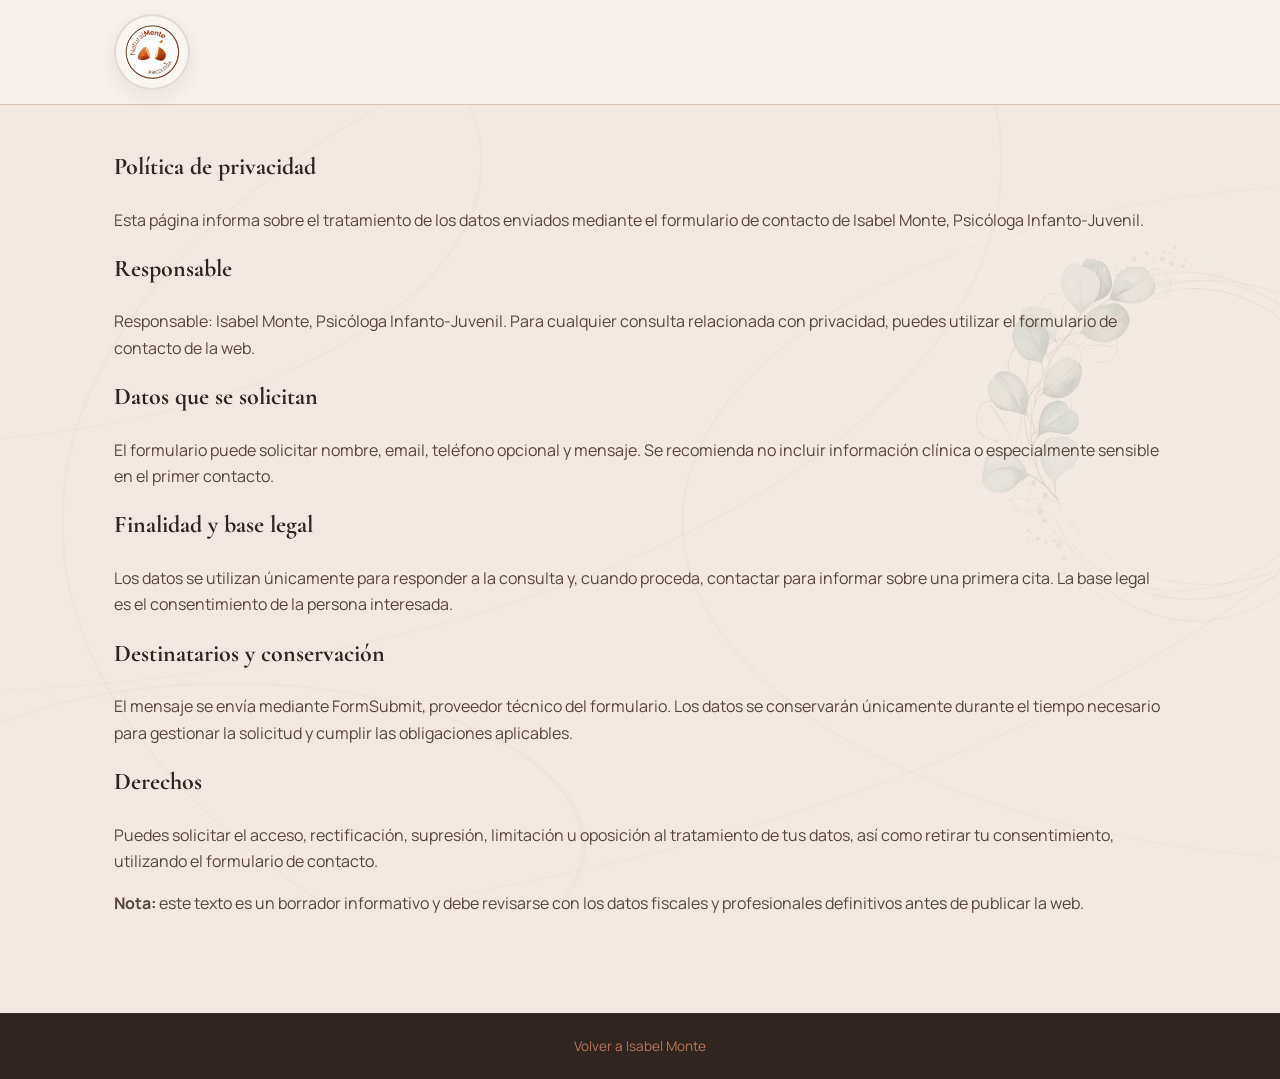
==== privacy.html @ 9bae4b2d "Initial version of Isabel Monte Psychology website" ====
<!DOCTYPE html>
<html lang="es">
<head>
<meta charset="UTF-8">
<meta name="viewport" content="width=device-width, initial-scale=1.0">
<title>Política de privacidad | Isabel Monte</title>
<link rel="stylesheet" href="styles.css">
</head>
<body>
<header class="site-header">
  <div class="container header-inner">
    <a href="index.html#inicio" class="logo-badge" aria-label="Ir al inicio">
      <img src="Pictures/logo.jpg" alt="Isabel Monte Psicóloga" class="site-logo">
    </a>
    <nav class="main-nav">
      <a href="index.html#inicio">Volver a la web</a>
    </nav>
  </div>
</header>
<main>
  <section class="section section-alt">
    <div class="container">
      <h1>Política de privacidad</h1>
      <p>Esta página informa sobre el tratamiento de los datos enviados mediante el formulario de contacto de Isabel Monte, Psicóloga Infanto-Juvenil.</p>

      <h2>Responsable</h2>
      <p>Responsable: Isabel Monte, Psicóloga Infanto-Juvenil. Para cualquier consulta relacionada con privacidad, puedes utilizar el formulario de contacto de la web.</p>

      <h2>Datos que se solicitan</h2>
      <p>El formulario puede solicitar nombre, email, teléfono opcional y mensaje. Se recomienda no incluir información clínica o especialmente sensible en el primer contacto.</p>

      <h2>Finalidad y base legal</h2>
      <p>Los datos se utilizan únicamente para responder a la consulta y, cuando proceda, contactar para informar sobre una primera cita. La base legal es el consentimiento de la persona interesada.</p>

      <h2>Destinatarios y conservación</h2>
      <p>El mensaje se envía mediante FormSubmit, proveedor técnico del formulario. Los datos se conservarán únicamente durante el tiempo necesario para gestionar la solicitud y cumplir las obligaciones aplicables.</p>

      <h2>Derechos</h2>
      <p>Puedes solicitar el acceso, rectificación, supresión, limitación u oposición al tratamiento de tus datos, así como retirar tu consentimiento, utilizando el formulario de contacto.</p>

      <p><strong>Nota:</strong> este texto es un borrador informativo y debe revisarse con los datos fiscales y profesionales definitivos antes de publicar la web.</p>
    </div>
  </section>
</main>
<footer class="site-footer">
  <div class="container footer-inner">
    <p><a href="index.html">Volver a Isabel Monte</a></p>
  </div>
</footer>
</body>
</html>
---- styles.css ----
@import url('https://fonts.googleapis.com/css2?family=Cormorant+Garamond:wght@400;500;600;700&family=Manrope:wght@400;500;600;700&display=swap');

/* ---------- Base & variables ---------- */
:root {
  --color-bg: #f7f1eb;
  --color-bg-alt: #f1e7df;
  --color-blush: #ead6ca;
  --color-blush-light: #f5eae4;
  --color-brown-dark: #2f241f;
  --color-brown: #57453d;
  --color-terracotta: #b7775d;
  --color-rust: #986551;
  --color-sand: #d9c2b0;
  --color-green: #6e7f5e;
  --color-cream: #fffdfb;
  --font-heading: 'Cormorant Garamond', 'Playfair Display', Georgia, serif;
  --font-accent: 'Cormorant Garamond', 'Georgia', serif;
  --font-body: 'Manrope', 'Segoe UI', sans-serif;
  --anchor-offset: 105px;
  --radius: 12px;
  --shadow-soft: 0 12px 26px rgba(63, 42, 34, 0.06);
}

* { box-sizing: border-box; }

img { max-width: 100%; height: auto; }

html {
  scroll-behavior: smooth;
  scroll-padding-top: var(--anchor-offset);
}

body {
  margin: 0;
  font-family: var(--font-body);
  color: var(--color-brown-dark);
  background-color: var(--color-bg);
  line-height: 1.65;
  overflow-x: hidden;
}

body::before {
  content: "";
  position: fixed;
  inset: 0;
  z-index: 0;
  pointer-events: none;
  opacity: 0.95;
  background-image:
    repeating-radial-gradient(ellipse 520px 250px at -8% 18%, transparent 0 62px, rgba(183, 119, 93, 0.2) 63px 65px, transparent 66px 100%),
    repeating-radial-gradient(ellipse 620px 300px at 108% 58%, transparent 0 78px, rgba(110, 127, 94, 0.18) 79px 81px, transparent 82px 100%),
    radial-gradient(ellipse 500px 230px at 18% 94%, transparent 0 70%, rgba(152, 101, 81, 0.16) 70.3% 71%, transparent 71.4%);
}

header, main, footer { position: relative; z-index: 1; }

h1, h2, h3 {
  font-family: var(--font-heading);
  color: var(--color-brown-dark);
  margin-top: 0;
}

p { color: var(--color-brown); }

a { color: var(--color-terracotta); text-decoration: none; }
a:hover { text-decoration: underline; }

.container {
  max-width: 1100px;
  margin: 0 auto;
  padding: 0 24px;
}

.section { padding: 42px 0 80px; }
.section-alt { background-color: rgba(241, 231, 223, 0.8); }
section {
  position: relative;
  isolation: isolate;
  scroll-margin-top: var(--anchor-offset);
  overflow: hidden;
}

section:not(.hero)::after {
  content: "";
  position: absolute;
  top: 12%;
  right: -110px;
  z-index: 0;
  width: 430px;
  height: 430px;
  pointer-events: none;
  opacity: 0.16;
  background-image: url("Pictures/eucalyptus.jpg");
  background-repeat: no-repeat;
  background-position: center;
  background-size: contain;
  mix-blend-mode: multiply;
}

section:nth-of-type(even)::after {
  right: auto;
  left: -110px;
  transform: scaleX(-1);
}

section > .container { position: relative; z-index: 1; }

.section-title {
  font-size: clamp(2rem, 3vw, 3rem);
  text-align: center;
  margin-bottom: 40px;
  text-transform: uppercase;
  letter-spacing: 0.04em;
}

.section-intro {
  text-align: center;
  max-width: 600px;
  margin: 0 auto 32px;
  font-weight: 500;
}

.section-kicker {
  margin: 0 0 8px;
  text-align: center;
  color: var(--color-terracotta);
  font-size: 0.78rem;
  font-weight: 700;
  letter-spacing: 0.12em;
  text-transform: uppercase;
}

/* ---------- Buttons ---------- */
.btn {
  display: inline-block;
  padding: 12px 24px;
  border-radius: 4px;
  font-weight: 600;
  font-size: 0.94rem;
  transition: all 0.2s ease;
  border: 1px solid transparent;
  cursor: pointer;
  font-family: var(--font-body);
  letter-spacing: 0.02em;
}

.btn-primary {
  background: linear-gradient(135deg, var(--color-terracotta) 0%, var(--color-rust) 100%);
  color: #fff;
  box-shadow: none;
}
.btn-primary:hover {
  background: linear-gradient(135deg, var(--color-rust) 0%, var(--color-terracotta) 100%);
  text-decoration: none;
  transform: translateY(-1px);
}

.btn-outline {
  background-color: rgba(255,255,255,0.25);
  border-color: rgba(47, 36, 31, 0.15);
  color: var(--color-brown-dark);
}
.btn-outline:hover {
  background-color: var(--color-brown-dark);
  color: #fff;
  text-decoration: none;
}

/* ---------- Header ---------- */
.site-header {
  background-color: var(--color-bg);
  border-bottom: 1px solid var(--color-sand);
  position: sticky;
  top: 0;
  z-index: 120;
}

.header-inner {
  display: flex;
  align-items: center;
  justify-content: space-between;
  padding: 14px 24px;
  flex-wrap: wrap;
  gap: 12px;
}

.logo-badge {
  display: flex;
  align-items: center;
  justify-content: center;
  width: 76px;
  height: 76px;
  flex: 0 0 76px;
  overflow: hidden;
  border-radius: 50%;
  background: rgba(255, 255, 255, 0.28);
  border: 2px solid rgba(136, 96, 77, 0.18);
  padding: 8px;
  margin: 0;
  box-shadow: 0 8px 18px rgba(92, 64, 52, 0.08);
}
.logo-badge:hover { text-decoration: none; }

.brand-lockup {
  display: flex;
  align-items: center;
  gap: 12px;
  min-width: 0;
}

.brand-copy {
  display: flex;
  flex-direction: column;
  line-height: 1.05;
  white-space: nowrap;
}

.brand-copy strong {
  font-family: var(--font-heading);
  color: var(--color-brown-dark);
  font-size: 1.62rem;
  font-weight: 600;
}

.brand-copy span {
  margin-top: 5px;
  color: var(--color-terracotta);
  font-family: var(--font-heading);
  font-size: 1.02rem;
  font-style: italic;
  letter-spacing: 0.03em;
}

.site-logo {
  width: 100%;
  height: 100%;
  object-fit: contain;
  display: block;
  border-radius: 50%;
  background: transparent;
  filter: none;
}

.main-nav {
  position: fixed;
  top: 0;
  right: 0;
  left: auto;
  z-index: 120;
  display: flex;
  flex-direction: column;
  align-items: stretch;
  gap: 0;
  width: min(330px, 86vw);
  height: 100vh;
  padding: 112px 30px 30px;
  background: var(--color-cream);
  box-shadow: -18px 0 45px rgba(63, 42, 34, 0.16);
  transform: translateX(105%);
  transition: transform 0.28s ease;
  visibility: hidden;
}

.main-nav.is-open {
  transform: translateX(0);
  visibility: visible;
}

.main-nav a {
  color: var(--color-brown-dark);
  font-weight: 500;
  font-size: 1.05rem;
  padding: 14px 4px;
  border-bottom: 1px solid rgba(152, 101, 81, 0.16);
}
.main-nav a:hover { color: var(--color-terracotta); text-decoration: none; }

.main-nav a[data-tooltip]::after,
.has-tooltip[data-tooltip]::after {
  content: attr(data-tooltip);
  position: absolute;
  z-index: 150;
  width: max-content;
  max-width: 220px;
  padding: 8px 12px;
  border: 1px solid rgba(183, 119, 93, 0.3);
  border-radius: 999px;
  background: var(--color-cream);
  color: var(--color-brown-dark);
  box-shadow: 0 8px 20px rgba(63, 42, 34, 0.14);
  font-family: var(--font-body);
  font-size: 0.76rem;
  font-weight: 500;
  line-height: 1.25;
  white-space: normal;
  opacity: 0;
  pointer-events: none;
  transform: translateY(5px);
  transition: opacity 0.18s ease, transform 0.18s ease;
}

.main-nav a[data-tooltip] { position: relative; }

.main-nav a[data-tooltip]::after {
  right: calc(100% + 12px);
  top: 50%;
  transform: translateY(calc(-50% + 5px));
}

.main-nav a[data-tooltip]:hover::after,
.main-nav a[data-tooltip]:focus-visible::after,
.has-tooltip:hover::after,
.has-tooltip:focus-visible::after {
  opacity: 1;
  transform: translateY(-50%);
}

.has-tooltip { position: relative; }

.has-tooltip::after {
  left: 50%;
  bottom: calc(100% + 12px);
  transform: translate(-50%, 5px);
}

.has-tooltip:hover::after,
.has-tooltip:focus-visible::after {
  transform: translate(-50%, 0);
}

.nav-panel-cta {
  margin-top: 22px;
  padding: 13px 16px !important;
  border: 0 !important;
  background: var(--color-terracotta);
  color: #fff !important;
  text-align: center;
}

.menu-toggle {
  position: relative;
  z-index: 130;
  display: grid;
  width: 46px;
  height: 46px;
  padding: 10px;
  gap: 5px;
  border: 1px solid rgba(152, 101, 81, 0.28);
  border-radius: 4px;
  background: var(--color-cream);
  cursor: pointer;
}

.menu-toggle span {
  display: block;
  width: 100%;
  height: 2px;
  background: var(--color-brown-dark);
}

.menu-backdrop {
  position: fixed;
  inset: 0;
  z-index: 110;
  background: rgba(47, 36, 31, 0.22);
  opacity: 0;
  pointer-events: none;
  transition: opacity 0.28s ease;
}

.menu-backdrop.is-visible {
  opacity: 1;
  pointer-events: auto;
}

.menu-open { overflow: hidden; }

/* ---------- Hero ---------- */
.hero {
  position: relative;
  overflow: hidden;
  min-height: calc(100svh - var(--anchor-offset));
  padding: 80px 0 90px;
  background: linear-gradient(135deg, rgba(247, 241, 235, 0.94) 0%, rgba(243, 232, 224, 0.9) 100%);
  display: flex;
  align-items: center;
}

.hero::after {
  content: "";
  position: absolute;
  top: 50%;
  right: -150px;
  width: 520px;
  height: 520px;
  transform: translateY(-50%);
  pointer-events: none;
  opacity: 0.13;
  background: url("Pictures/eucalyptus.jpg") center / contain no-repeat;
  mix-blend-mode: multiply;
}

.hero::before {
  content: "";
  position: absolute;
  top: 36%;
  left: -150px;
  width: 520px;
  height: 520px;
  transform: translateY(-50%) scaleX(-1);
  pointer-events: none;
  opacity: 0.1;
  background: url("Pictures/eucalyptus.jpg") center / contain no-repeat;
  mix-blend-mode: multiply;
}

.hero-inner {
  position: relative;
  z-index: 1;
  display: flex;
  align-items: center;
  justify-content: space-between;
  gap: 48px;
  flex-wrap: wrap;
}

.hero-text { flex: 1 1 520px; }

.hero-text h1 {
  font-size: clamp(2.8rem, 5vw, 4rem);
  letter-spacing: 0.03em;
  margin-bottom: 6px;
  line-height: 1.08;
  text-transform: none;
  font-weight: 600;
}

.hero-role {
  font-family: var(--font-heading);
  font-style: italic;
  font-weight: 600;
  color: var(--color-terracotta);
  font-size: 1.4rem;
  margin: 0 0 20px;
  letter-spacing: 0.04em;
  text-transform: uppercase;
}

.hero-sanitary {
  font-size: 1.08rem;
  color: var(--color-brown);
  margin-bottom: 28px;
}

.hero-quote {
  margin: 0 0 32px;
  padding: 20px 24px;
  border-top: 2px solid var(--color-brown-dark);
  border-bottom: 2px solid var(--color-brown-dark);
  font-weight: 600;
  font-size: 1.2rem;
  color: var(--color-brown-dark);
  max-width: 520px;
}

.hero-actions {
  display: flex;
  gap: 16px;
  flex-wrap: wrap;
}

.hero-visual {
  position: relative;
  flex: 0 0 300px;
  display: flex;
  justify-content: center;
  align-items: center;
  width: 300px;
  height: 300px;
  padding: 12px;
}

.hero-visual::before,
.hero-visual::after {
  content: "";
  position: absolute;
  width: 54px;
  height: 54px;
  border-color: rgba(183, 119, 93, 0.72);
  border-style: solid;
  pointer-events: none;
}

.hero-visual::before {
  top: 6px;
  left: 6px;
  border-width: 3px 0 0 3px;
  border-top-left-radius: 14px;
}

.hero-visual::after {
  right: 6px;
  bottom: 6px;
  border-width: 0 3px 3px 0;
  border-bottom-right-radius: 14px;
}

.hero-circle {
  position: relative;
  width: 260px;
  height: 260px;
  border-radius: 50%;
  overflow: hidden;
  border: 8px solid rgba(255, 253, 251, 0.8);
  background: var(--color-sand);
  box-shadow: 0 20px 40px rgba(140, 58, 38, 0.25);
}

.hero-circle img {
  width: 100%;
  height: 100%;
  object-fit: cover;
  object-position: center;
  display: block;
}

/* ---------- Pills / especialidades ---------- */
.pill-grid {
  display: grid;
  grid-template-columns: repeat(auto-fit, minmax(280px, 1fr));
  gap: 20px;
  margin-bottom: 20px;
}

.pill-box {
  display: flex;
  align-items: center;
  gap: 14px;
  background-color: var(--color-blush);
  border-radius: 999px;
  padding: 20px 28px;
}

.pill-box p {
  margin: 0;
  color: var(--color-brown-dark);
  font-weight: 500;
}

.pill-box p span {
  display: block;
  font-size: 0.85rem;
  color: var(--color-brown);
  font-weight: 400;
}

.pill-icon {
  font-size: 1.3rem;
  color: var(--color-cream);
  background-color: var(--color-terracotta);
  border-radius: 50%;
  width: 34px;
  height: 34px;
  min-width: 34px;
  display: flex;
  align-items: center;
  justify-content: center;
}

.pill-grid-outline { margin-top: 12px; }

.pill-outline {
  background-color: var(--color-cream);
  border: 1px solid var(--color-brown-dark);
}

.pill-icon-alt {
  background-color: transparent;
  color: var(--color-terracotta);
}

/* ---------- Blog ---------- */
.blog-grid {
  display: grid;
  grid-template-columns: repeat(3, minmax(0, 1fr));
  gap: 20px;
}

.blog-card {
  padding: 26px 24px;
  background: var(--color-cream);
  border: 1px solid rgba(92, 73, 61, 0.12);
  border-top: 3px solid var(--color-terracotta);
}

.blog-topic {
  margin: 0 0 10px;
  color: var(--color-terracotta);
  font-size: 0.76rem;
  font-weight: 700;
  letter-spacing: 0.08em;
  text-transform: uppercase;
}

.blog-card h3 {
  margin-bottom: 14px;
  font-size: 1.45rem;
  line-height: 1.15;
}

.blog-card p:not(.blog-topic) {
  font-size: 0.92rem;
}

.blog-cta {
  display: flex;
  align-items: center;
  justify-content: center;
  gap: 18px;
  margin-top: 28px;
  text-align: center;
}

.blog-cta p { margin: 0; }

/* ---------- Check list ---------- */
.check-list {
  list-style: none;
  padding: 0;
  max-width: 560px;
  margin: 0 auto 32px;
}

.check-list li {
  display: flex;
  align-items: center;
  gap: 12px;
  padding: 10px 0;
  font-family: var(--font-heading);
  font-size: 1.1rem;
  color: var(--color-brown-dark);
}

.check-icon {
  color: var(--color-green);
  font-weight: 700;
  font-size: 1.2rem;
}

.quote-line {
  text-align: center;
  max-width: 640px;
  margin: 0 auto 16px;
  font-family: var(--font-heading);
  font-style: italic;
  font-size: 1.05rem;
  color: var(--color-brown-dark);
}

.quote-line-question {
  font-style: normal;
  font-family: var(--font-body);
  font-size: 0.98rem;
}

/* ---------- Cuanto antes mejor ---------- */
.cuanto-antes-inner { text-align: center; }

.accent-title {
  font-family: var(--font-heading);
  font-weight: 700;
  color: var(--color-rust);
  font-size: clamp(2.1rem, 3vw, 3.2rem);
  text-transform: none;
  letter-spacing: 0.02em;
  margin-bottom: 10px;
}

.smiley-list {
  list-style: none;
  padding: 0;
  max-width: 520px;
  margin: 28px auto 32px;
  text-align: left;
}

.smiley-list li {
  display: flex;
  align-items: center;
  gap: 12px;
  padding: 8px 0;
  font-family: var(--font-heading);
  font-size: 1.05rem;
  color: var(--color-brown-dark);
}

.smiley-icon { font-size: 1.2rem; }

/* ---------- About ---------- */
.about-inner {
  display: flex;
  gap: 48px;
  align-items: center;
  flex-wrap: wrap;
}

.about-photo {
  flex: 0 0 260px;
  width: 260px;
  height: 320px;
  object-fit: cover;
  border-radius: var(--radius);
  background: linear-gradient(160deg, var(--color-sand), var(--color-brown));
  box-shadow: 0 16px 32px rgba(140, 58, 38, 0.2);
}

.about-text { flex: 1 1 420px; }

.about-text p { margin-bottom: 16px; }

/* ---------- Modalidad ---------- */
.modalidad-grid {
  display: grid;
  grid-template-columns: repeat(auto-fit, minmax(260px, 1fr));
  gap: 24px;
}

.modalidad-card {
  padding: 32px;
  border-radius: var(--radius);
  background-color: var(--color-bg-alt);
  border-left: 4px solid var(--color-green);
}

.modalidad-card h3 { margin-bottom: 12px; }
.modalidad-card p { margin: 0; }

/* ---------- Contact ---------- */
.contact-inner {
  display: flex;
  gap: 56px;
  flex-wrap: wrap;
  align-items: flex-start;
}

.contact-info { flex: 1 1 340px; }

.agenda-abierta {
  display: inline-block;
  font-family: var(--font-heading);
  font-weight: 600;
  color: var(--color-terracotta);
  border: 1px solid var(--color-terracotta);
  border-radius: 999px;
  padding: 6px 18px;
  font-size: 0.9rem;
  margin-bottom: 12px;
}

.contact-list {
  list-style: none;
  padding: 0;
  margin: 24px 0 28px;
}

.contact-list li {
  display: flex;
  flex-direction: column;
  margin-bottom: 16px;
}

.contact-label {
  font-size: 0.8rem;
  text-transform: uppercase;
  letter-spacing: 1px;
  color: var(--color-green);
  font-weight: 600;
  margin-bottom: 2px;
}

.contact-list a, .contact-list span:not(.contact-label) {
  font-size: 1.02rem;
  color: var(--color-brown-dark);
}

.contact-form {
  flex: 1 1 360px;
  background: rgba(255,255,255,0.9);
  border: 1px solid rgba(92, 73, 61, 0.08);
  border-radius: 8px;
  padding: 30px 28px;
  box-shadow: none;
}

.contact-form h3 { margin-bottom: 12px; }

.privacy-note {
  margin: 0 0 18px;
  color: var(--color-brown-dark);
  font-size: 0.9rem;
  line-height: 1.5;
}

.contact-form label {
  display: block;
  font-size: 0.9rem;
  font-weight: 600;
  color: var(--color-brown-dark);
  margin-bottom: 6px;
  margin-top: 16px;
}

.contact-form input,
.contact-form textarea {
  width: 100%;
  padding: 11px 12px;
  border: 1px solid rgba(132, 105, 91, 0.2);
  border-radius: 6px;
  font-family: var(--font-body);
  font-size: 0.95rem;
  background-color: rgba(255,255,255,0.8);
  color: var(--color-brown-dark);
  transition: border-color 0.2s ease, box-shadow 0.2s ease;
}

.honeypot { display: none; }

.consent-label {
  display: flex !important;
  align-items: flex-start;
  gap: 8px;
  font-size: 0.8rem !important;
  line-height: 1.4;
  font-weight: 400 !important;
}

.consent-label input {
  width: auto;
  margin-top: 3px;
  flex: 0 0 auto;
}

.consent-label a { text-decoration: underline; }

.contact-form input:focus,
.contact-form textarea:focus {
  outline: none;
  border-color: rgba(183,119,93,0.7);
  box-shadow: 0 0 0 4px rgba(183,119,93,0.1);
}

.contact-form button {
  margin-top: 20px;
  width: 100%;
  border: none;
  border-radius: 4px;
}

.form-status {
  min-height: 18px;
  margin-top: 12px;
  font-size: 0.72rem;
  font-weight: 500;
  color: var(--color-brown-dark);
  font-style: italic;
  line-height: 1.4;
}

.form-status.success {
  color: #1b6b42;
}

.form-status.error {
  color: #b33a2d;
}

/* ---------- Footer ---------- */
.site-footer {
  background-color: var(--color-brown-dark);
  color: #f0e6d8;
  padding: 22px 0;
}

.footer-inner p {
  margin: 0;
  text-align: center;
  color: #e5d6c3;
  font-size: 0.85rem;
}

/* ---------- Responsive ---------- */
@media (max-width: 768px) {
  :root { --anchor-offset: 99px; }
  .header-inner { justify-content: space-between; align-items: center; flex-wrap: nowrap; padding: 8px 12px 10px; gap: 0; }
  .logo-badge { width: 58px; height: 58px; flex-basis: 58px; padding: 6px; }
  .brand-lockup { gap: 8px; }
  .brand-copy strong { font-size: 1.28rem; }
  .brand-copy span { font-size: 0.84rem; }
  .hero-inner { flex-direction: column-reverse; text-align: center; }
  .hero-text { text-align: center; }
  .hero-quote, .hero-sanitary { margin-left: auto; margin-right: auto; }
  .hero-actions { justify-content: center; }
  .about-inner { flex-direction: column; }
  .about-photo { width: 100%; max-width: 320px; height: 220px; }
  .accent-title { font-size: 2rem; }
}

@media (max-width: 900px) {
  .blog-grid { grid-template-columns: repeat(2, minmax(0, 1fr)); }
}

@media (max-width: 599px) {
  :root { --anchor-offset: 121px; }
  .blog-grid { grid-template-columns: 1fr; }
  .blog-cta { flex-direction: column; }
  .brand-copy strong { font-size: 1.12rem; }
  .brand-copy span { font-size: 0.74rem; }
}

@media (min-width: 600px) and (max-width: 768px) {
  .header-inner { justify-content: space-between; flex-wrap: nowrap; padding: 8px 20px; }
}

@media (max-width: 599px) {
  .container { padding-left: 16px; padding-right: 16px; }

  .hero {
    min-height: calc(100svh - var(--anchor-offset));
  }

  .hero-inner { width: 100%; min-width: 0; }
  .hero-sanitary { font-size: 1rem; }
  .hero-quote { font-size: 1.08rem; padding: 18px 20px; }
  .hero-visual { width: min(320px, 100%); height: auto; aspect-ratio: 1; flex-basis: auto; }
  .hero-circle { width: min(280px, 100%); height: auto; aspect-ratio: 1; }
}

@media (min-width: 600px) and (max-width: 768px) {
  .hero-sanitary { font-size: 1.05rem; }
  .hero-quote { font-size: 1.14rem; }
  .hero-visual { width: 330px; height: 330px; flex-basis: 330px; }
  .hero-circle { width: 300px; height: 300px; }
}

@media (min-width: 769px) {
  .header-inner { flex-wrap: nowrap; }
  .hero-visual {
    flex-basis: 400px;
    width: 400px;
    height: 400px;
  }

  .hero-circle {
    width: 360px;
    height: 360px;
  }
}

@media (max-width: 768px) {
  .main-nav {
    width: min(330px, 86vw);
    flex: none;
    margin: 0;
    padding: 112px 30px 30px;
    order: initial;
  }
}

/* Tamaño final de la imagen principal por plataforma */
@media (max-width: 599px) {
  .hero-visual { width: 320px !important; height: 320px !important; flex-basis: 320px !important; }
  .hero-circle { width: 290px !important; height: 290px !important; }
}

@media (min-width: 600px) and (max-width: 768px) {
  .hero-visual { width: 350px !important; height: 350px !important; flex-basis: 350px !important; }
  .hero-circle { width: 320px !important; height: 320px !important; }
}

@media (min-width: 769px) {
  .hero-visual { width: 420px !important; height: 420px !important; flex-basis: 420px !important; }
  .hero-circle { width: 380px !important; height: 380px !important; }
}
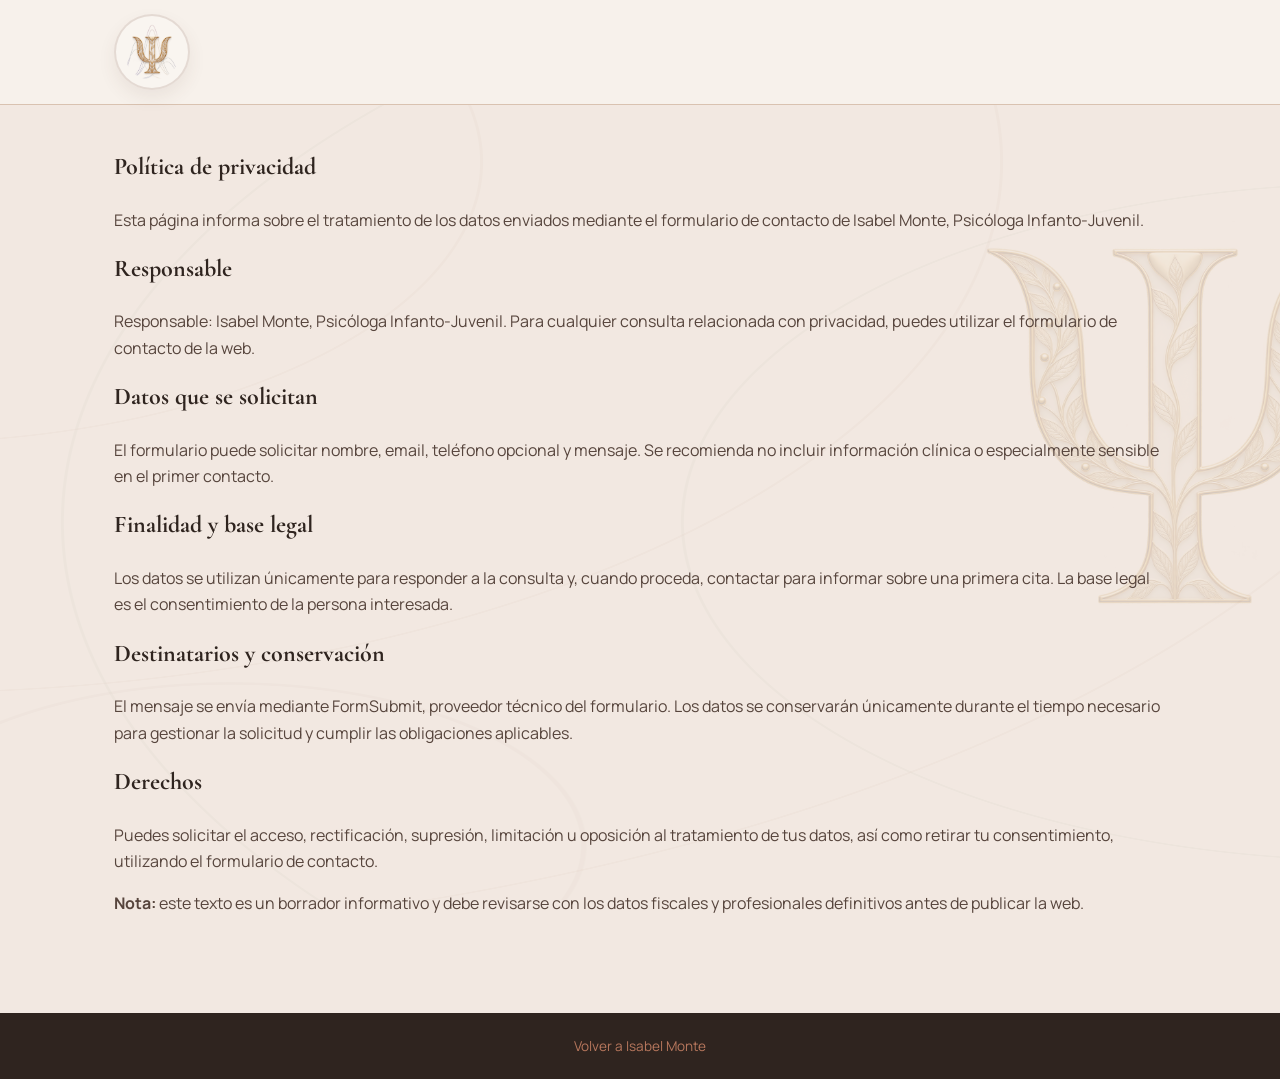
==== commit 755ab876: "Rename Pictures to images and refine logo/hero visuals - Rename Pictures/ to images/ and update all " ====
--- a/privacy.html
+++ b/privacy.html
@@ -10,7 +10,7 @@
 <header class="site-header">
   <div class="container header-inner">
     <a href="index.html#inicio" class="logo-badge" aria-label="Ir al inicio">
-      <img src="Pictures/logo.jpg" alt="Isabel Monte Psicóloga" class="site-logo">
+      <img src="images/logo.png" alt="Isabel Monte Psicóloga" class="site-logo">
     </a>
     <nav class="main-nav">
       <a href="index.html#inicio">Volver a la web</a>
--- a/styles.css
+++ b/styles.css
@@ -90,7 +90,7 @@
   height: 430px;
   pointer-events: none;
   opacity: 0.16;
-  background-image: url("Pictures/eucalyptus.jpg");
+  background-image: url("images/logo-symbol.png");
   background-repeat: no-repeat;
   background-position: center;
   background-size: contain;
@@ -396,7 +396,7 @@
   transform: translateY(-50%);
   pointer-events: none;
   opacity: 0.13;
-  background: url("Pictures/eucalyptus.jpg") center / contain no-repeat;
+  background: url("images/logo-symbol.png") center / contain no-repeat;
   mix-blend-mode: multiply;
 }
 
@@ -410,7 +410,7 @@
   transform: translateY(-50%) scaleX(-1);
   pointer-events: none;
   opacity: 0.1;
-  background: url("Pictures/eucalyptus.jpg") center / contain no-repeat;
+  background: url("images/logo-symbol.png") center / contain no-repeat;
   mix-blend-mode: multiply;
 }
 
@@ -476,7 +476,7 @@
   justify-content: center;
   align-items: center;
   width: 300px;
-  height: 300px;
+  height: 380px;
   padding: 12px;
 }
 
@@ -507,9 +507,9 @@
 
 .hero-circle {
   position: relative;
-  width: 260px;
-  height: 260px;
-  border-radius: 50%;
+  width: 280px;
+  height: 334px;
+  border-radius: 32px;
   overflow: hidden;
   border: 8px solid rgba(255, 253, 251, 0.8);
   background: var(--color-sand);
@@ -520,7 +520,7 @@
   width: 100%;
   height: 100%;
   object-fit: cover;
-  object-position: center;
+  object-position: 35% center;
   display: block;
 }
 
@@ -931,15 +931,16 @@
   .hero-inner { width: 100%; min-width: 0; }
   .hero-sanitary { font-size: 1rem; }
   .hero-quote { font-size: 1.08rem; padding: 18px 20px; }
-  .hero-visual { width: min(320px, 100%); height: auto; aspect-ratio: 1; flex-basis: auto; }
-  .hero-circle { width: min(280px, 100%); height: auto; aspect-ratio: 1; }
+  .hero-visual { width: min(280px, 100%); height: 350px; flex-basis: auto; }
+  .hero-circle { width: min(260px, 100%); height: 308px; }
+  .hero::before { display: none; }
 }
 
 @media (min-width: 600px) and (max-width: 768px) {
   .hero-sanitary { font-size: 1.05rem; }
   .hero-quote { font-size: 1.14rem; }
-  .hero-visual { width: 330px; height: 330px; flex-basis: 330px; }
-  .hero-circle { width: 300px; height: 300px; }
+  .hero-visual { width: 330px; height: 400px; flex-basis: 330px; }
+  .hero-circle { width: 290px; height: 360px; }
 }
 
 @media (min-width: 769px) {
@@ -947,12 +948,12 @@
   .hero-visual {
     flex-basis: 400px;
     width: 400px;
-    height: 400px;
+    height: 470px;
   }
 
   .hero-circle {
-    width: 360px;
-    height: 360px;
+    width: 320px;
+    height: 410px;
   }
 }
 
@@ -968,16 +969,16 @@
 
 /* Tamaño final de la imagen principal por plataforma */
 @media (max-width: 599px) {
-  .hero-visual { width: 320px !important; height: 320px !important; flex-basis: 320px !important; }
-  .hero-circle { width: 290px !important; height: 290px !important; }
+  .hero-visual { width: 280px !important; height: 350px !important; flex-basis: 280px !important; }
+  .hero-circle { width: 260px !important; height: 308px !important; }
 }
 
 @media (min-width: 600px) and (max-width: 768px) {
-  .hero-visual { width: 350px !important; height: 350px !important; flex-basis: 350px !important; }
-  .hero-circle { width: 320px !important; height: 320px !important; }
+  .hero-visual { width: 330px !important; height: 400px !important; flex-basis: 330px !important; }
+  .hero-circle { width: 290px !important; height: 360px !important; }
 }
 
 @media (min-width: 769px) {
-  .hero-visual { width: 420px !important; height: 420px !important; flex-basis: 420px !important; }
-  .hero-circle { width: 380px !important; height: 380px !important; }
-}
+  .hero-visual { width: 420px !important; height: 470px !important; flex-basis: 420px !important; }
+  .hero-circle { width: 320px !important; height: 410px !important; }
+}
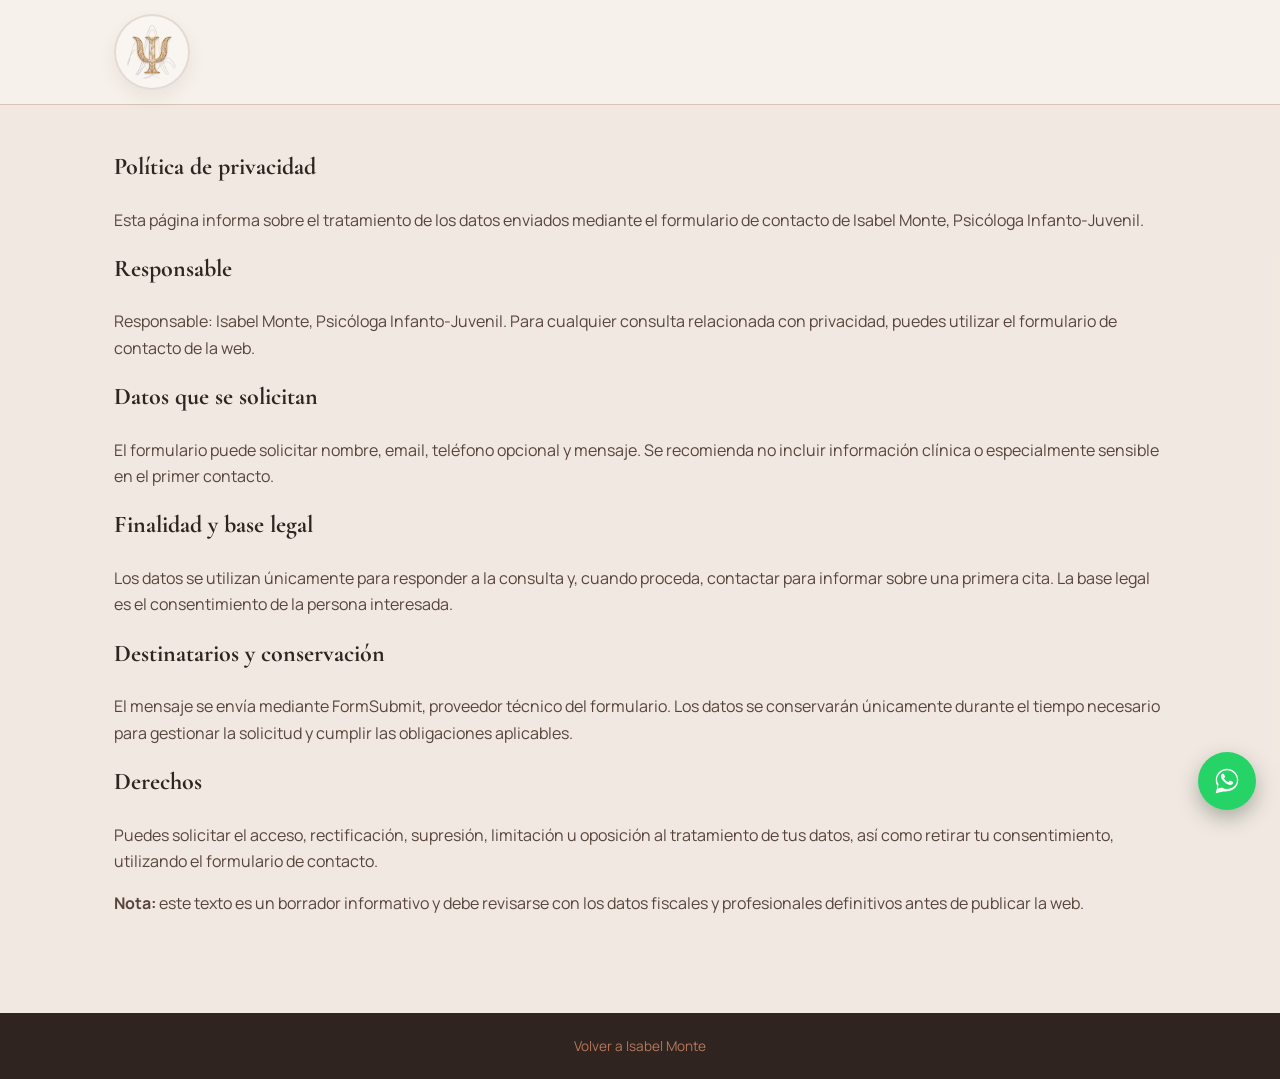
==== commit 92396d1e: "Add floating whastapp button and multilingual support" ====
--- a/privacy.html
+++ b/privacy.html
@@ -3,49 +3,64 @@
 <head>
 <meta charset="UTF-8">
 <meta name="viewport" content="width=device-width, initial-scale=1.0">
-<title>Política de privacidad | Isabel Monte</title>
+<title data-i18n="privacy.meta.title">Política de privacidad | Isabel Monte</title>
 <link rel="stylesheet" href="styles.css">
 </head>
 <body>
 <header class="site-header">
   <div class="container header-inner">
-    <a href="index.html#inicio" class="logo-badge" aria-label="Ir al inicio">
-      <img src="images/logo.png" alt="Isabel Monte Psicóloga" class="site-logo">
+    <a href="index.html#inicio" class="logo-badge" aria-label="Ir al inicio" data-i18n-attr="aria-label:common.goHome">
+      <img src="images/logo.png" alt="Isabel Monte Psicóloga" class="site-logo" data-i18n-attr="alt:common.logoAlt">
     </a>
     <nav class="main-nav">
-      <a href="index.html#inicio">Volver a la web</a>
+      <div class="lang-switch" role="group" aria-label="Seleccionar idioma" data-i18n-attr="aria-label:common.langSelectLabel">
+        <button type="button" class="lang-btn" data-lang="es">ES</button>
+        <button type="button" class="lang-btn" data-lang="en">EN</button>
+        <button type="button" class="lang-btn" data-lang="ca">CA</button>
+      </div>
+      <a href="index.html#inicio" data-i18n="privacy.navBack">Volver a la web</a>
     </nav>
   </div>
 </header>
 <main>
   <section class="section section-alt">
     <div class="container">
-      <h1>Política de privacidad</h1>
-      <p>Esta página informa sobre el tratamiento de los datos enviados mediante el formulario de contacto de Isabel Monte, Psicóloga Infanto-Juvenil.</p>
+      <h1 data-i18n="privacy.title">Política de privacidad</h1>
+      <p data-i18n="privacy.intro">Esta página informa sobre el tratamiento de los datos enviados mediante el formulario de contacto de Isabel Monte, Psicóloga Infanto-Juvenil.</p>
 
-      <h2>Responsable</h2>
-      <p>Responsable: Isabel Monte, Psicóloga Infanto-Juvenil. Para cualquier consulta relacionada con privacidad, puedes utilizar el formulario de contacto de la web.</p>
+      <h2 data-i18n="privacy.h1">Responsable</h2>
+      <p data-i18n="privacy.p1">Responsable: Isabel Monte, Psicóloga Infanto-Juvenil. Para cualquier consulta relacionada con privacidad, puedes utilizar el formulario de contacto de la web.</p>
 
-      <h2>Datos que se solicitan</h2>
-      <p>El formulario puede solicitar nombre, email, teléfono opcional y mensaje. Se recomienda no incluir información clínica o especialmente sensible en el primer contacto.</p>
+      <h2 data-i18n="privacy.h2">Datos que se solicitan</h2>
+      <p data-i18n="privacy.p2">El formulario puede solicitar nombre, email, teléfono opcional y mensaje. Se recomienda no incluir información clínica o especialmente sensible en el primer contacto.</p>
 
-      <h2>Finalidad y base legal</h2>
-      <p>Los datos se utilizan únicamente para responder a la consulta y, cuando proceda, contactar para informar sobre una primera cita. La base legal es el consentimiento de la persona interesada.</p>
+      <h2 data-i18n="privacy.h3">Finalidad y base legal</h2>
+      <p data-i18n="privacy.p3">Los datos se utilizan únicamente para responder a la consulta y, cuando proceda, contactar para informar sobre una primera cita. La base legal es el consentimiento de la persona interesada.</p>
 
-      <h2>Destinatarios y conservación</h2>
-      <p>El mensaje se envía mediante FormSubmit, proveedor técnico del formulario. Los datos se conservarán únicamente durante el tiempo necesario para gestionar la solicitud y cumplir las obligaciones aplicables.</p>
+      <h2 data-i18n="privacy.h4">Destinatarios y conservación</h2>
+      <p data-i18n="privacy.p4">El mensaje se envía mediante FormSubmit, proveedor técnico del formulario. Los datos se conservarán únicamente durante el tiempo necesario para gestionar la solicitud y cumplir las obligaciones aplicables.</p>
 
-      <h2>Derechos</h2>
-      <p>Puedes solicitar el acceso, rectificación, supresión, limitación u oposición al tratamiento de tus datos, así como retirar tu consentimiento, utilizando el formulario de contacto.</p>
+      <h2 data-i18n="privacy.h5">Derechos</h2>
+      <p data-i18n="privacy.p5">Puedes solicitar el acceso, rectificación, supresión, limitación u oposición al tratamiento de tus datos, así como retirar tu consentimiento, utilizando el formulario de contacto.</p>
 
-      <p><strong>Nota:</strong> este texto es un borrador informativo y debe revisarse con los datos fiscales y profesionales definitivos antes de publicar la web.</p>
+      <p data-i18n-html="privacy.note"><strong>Nota:</strong> este texto es un borrador informativo y debe revisarse con los datos fiscales y profesionales definitivos antes de publicar la web.</p>
     </div>
   </section>
 </main>
 <footer class="site-footer">
   <div class="container footer-inner">
-    <p><a href="index.html">Volver a Isabel Monte</a></p>
+    <p><a href="index.html" data-i18n="privacy.footerBack">Volver a Isabel Monte</a></p>
   </div>
 </footer>
+
+<script src="js/i18n.js"></script>
+
+<a href="https://wa.me/34614727300" class="whatsapp-float" target="_blank" rel="noopener" aria-label="Contactar por WhatsApp" data-i18n-attr="aria-label:common.whatsappAria">
+  <span class="whatsapp-tooltip" data-i18n="whatsapp.tooltip">¡Hola, soy Isabel! ¿Hablamos?</span>
+  <svg viewBox="0 0 32 32" xmlns="http://www.w3.org/2000/svg" aria-hidden="true">
+    <path d="M16.001 3C9.373 3 4 8.373 4 15c0 2.362.687 4.564 1.874 6.418L4 29l7.77-1.84A11.94 11.94 0 0 0 16 27c6.627 0 12-5.373 12-12S22.628 3 16.001 3zm0 21.6c-1.86 0-3.59-.51-5.08-1.4l-.364-.217-4.61 1.092 1.108-4.49-.238-.377A9.56 9.56 0 0 1 5.4 15c0-5.85 4.75-10.6 10.6-10.6S26.6 9.15 26.6 15 21.85 24.6 16.001 24.6zm5.78-7.93c-.317-.159-1.874-.925-2.164-1.03-.29-.106-.502-.159-.713.16-.212.317-.82 1.03-1.005 1.24-.185.212-.37.238-.687.08-.317-.16-1.336-.492-2.545-1.57-.94-.838-1.575-1.874-1.76-2.19-.185-.318-.02-.49.14-.649.144-.144.318-.37.476-.556.159-.185.212-.318.318-.53.106-.212.053-.397-.026-.556-.08-.16-.713-1.719-.978-2.354-.257-.617-.518-.534-.713-.544l-.607-.011c-.212 0-.556.08-.847.397-.29.318-1.11 1.084-1.11 2.644 0 1.56 1.137 3.067 1.296 3.279.159.212 2.24 3.42 5.43 4.797.759.328 1.35.524 1.812.671.762.243 1.454.209 2.002.127.611-.091 1.874-.766 2.138-1.505.264-.74.264-1.373.185-1.505-.08-.132-.29-.212-.607-.37z"/>
+  </svg>
+</a>
+
 </body>
 </html>
--- a/styles.css
+++ b/styles.css
@@ -37,22 +37,20 @@
   background-color: var(--color-bg);
   line-height: 1.65;
   overflow-x: hidden;
-}
-
-body::before {
-  content: "";
-  position: fixed;
-  inset: 0;
-  z-index: 0;
-  pointer-events: none;
-  opacity: 0.95;
-  background-image:
-    repeating-radial-gradient(ellipse 520px 250px at -8% 18%, transparent 0 62px, rgba(183, 119, 93, 0.2) 63px 65px, transparent 66px 100%),
-    repeating-radial-gradient(ellipse 620px 300px at 108% 58%, transparent 0 78px, rgba(110, 127, 94, 0.18) 79px 81px, transparent 82px 100%),
-    radial-gradient(ellipse 500px 230px at 18% 94%, transparent 0 70%, rgba(152, 101, 81, 0.16) 70.3% 71%, transparent 71.4%);
+  display: flex;
+  flex-direction: column;
+  min-height: 100svh;
 }
 
 header, main, footer { position: relative; z-index: 1; }
+
+header, footer { flex: 0 0 auto; }
+
+main {
+  flex: 1 0 auto;
+  display: flex;
+  flex-direction: column;
+}
 
 h1, h2, h3 {
   font-family: var(--font-heading);
@@ -78,29 +76,6 @@
   isolation: isolate;
   scroll-margin-top: var(--anchor-offset);
   overflow: hidden;
-}
-
-section:not(.hero)::after {
-  content: "";
-  position: absolute;
-  top: 12%;
-  right: -110px;
-  z-index: 0;
-  width: 430px;
-  height: 430px;
-  pointer-events: none;
-  opacity: 0.16;
-  background-image: url("images/logo-symbol.png");
-  background-repeat: no-repeat;
-  background-position: center;
-  background-size: contain;
-  mix-blend-mode: multiply;
-}
-
-section:nth-of-type(even)::after {
-  right: auto;
-  left: -110px;
-  transform: scaleX(-1);
 }
 
 section > .container { position: relative; z-index: 1; }
@@ -332,6 +307,7 @@
   margin-top: 22px;
   padding: 13px 16px !important;
   border: 0 !important;
+  border-radius: 4px;
   background: var(--color-terracotta);
   color: #fff !important;
   text-align: center;
@@ -379,39 +355,11 @@
 .hero {
   position: relative;
   overflow: hidden;
-  min-height: calc(100svh - var(--anchor-offset));
+  flex: 1 0 auto;
   padding: 80px 0 90px;
   background: linear-gradient(135deg, rgba(247, 241, 235, 0.94) 0%, rgba(243, 232, 224, 0.9) 100%);
   display: flex;
   align-items: center;
-}
-
-.hero::after {
-  content: "";
-  position: absolute;
-  top: 50%;
-  right: -150px;
-  width: 520px;
-  height: 520px;
-  transform: translateY(-50%);
-  pointer-events: none;
-  opacity: 0.13;
-  background: url("images/logo-symbol.png") center / contain no-repeat;
-  mix-blend-mode: multiply;
-}
-
-.hero::before {
-  content: "";
-  position: absolute;
-  top: 36%;
-  left: -150px;
-  width: 520px;
-  height: 520px;
-  transform: translateY(-50%) scaleX(-1);
-  pointer-events: none;
-  opacity: 0.1;
-  background: url("images/logo-symbol.png") center / contain no-repeat;
-  mix-blend-mode: multiply;
 }
 
 .hero-inner {
@@ -457,9 +405,12 @@
   padding: 20px 24px;
   border-top: 2px solid var(--color-brown-dark);
   border-bottom: 2px solid var(--color-brown-dark);
+  font-family: var(--font-heading);
+  font-style: italic;
   font-weight: 600;
-  font-size: 1.2rem;
-  color: var(--color-brown-dark);
+  font-size: 1.3rem;
+  color: var(--color-terracotta);
+  letter-spacing: 0.03em;
   max-width: 520px;
 }
 
@@ -924,16 +875,11 @@
 @media (max-width: 599px) {
   .container { padding-left: 16px; padding-right: 16px; }
 
-  .hero {
-    min-height: calc(100svh - var(--anchor-offset));
-  }
-
   .hero-inner { width: 100%; min-width: 0; }
   .hero-sanitary { font-size: 1rem; }
   .hero-quote { font-size: 1.08rem; padding: 18px 20px; }
   .hero-visual { width: min(280px, 100%); height: 350px; flex-basis: auto; }
   .hero-circle { width: min(260px, 100%); height: 308px; }
-  .hero::before { display: none; }
 }
 
 @media (min-width: 600px) and (max-width: 768px) {
@@ -982,3 +928,94 @@
   .hero-visual { width: 420px !important; height: 470px !important; flex-basis: 420px !important; }
   .hero-circle { width: 320px !important; height: 410px !important; }
 }
+
+/* ---------- WhatsApp flotante ---------- */
+.whatsapp-float {
+  position: fixed;
+  right: 24px;
+  bottom: 90px;
+  z-index: 200;
+  display: flex;
+  align-items: center;
+  justify-content: center;
+  width: 58px;
+  height: 58px;
+  border-radius: 50%;
+  background-color: #25d366;
+  box-shadow: 0 8px 20px rgba(37, 63, 45, 0.35);
+  transition: transform 0.2s ease, box-shadow 0.2s ease;
+}
+
+.whatsapp-float:hover,
+.whatsapp-float:focus-visible {
+  transform: scale(1.08);
+  box-shadow: 0 10px 26px rgba(37, 63, 45, 0.4);
+  text-decoration: none;
+}
+
+.whatsapp-float svg {
+  width: 30px;
+  height: 30px;
+  fill: #fff;
+}
+
+.whatsapp-tooltip {
+  position: absolute;
+  right: calc(100% + 14px);
+  top: 50%;
+  transform: translateY(-50%) translateX(8px);
+  white-space: nowrap;
+  background: var(--color-cream);
+  color: var(--color-brown-dark);
+  padding: 10px 18px;
+  border-radius: 999px;
+  box-shadow: 0 8px 20px rgba(63, 42, 34, 0.14);
+  font-family: var(--font-body);
+  font-size: 0.92rem;
+  font-weight: 600;
+  opacity: 0;
+  pointer-events: none;
+  transition: opacity 0.2s ease, transform 0.2s ease;
+}
+
+.whatsapp-float:hover .whatsapp-tooltip,
+.whatsapp-float:focus-visible .whatsapp-tooltip {
+  opacity: 1;
+  transform: translateY(-50%) translateX(0);
+}
+
+@media (max-width: 599px) {
+  .whatsapp-float { right: 16px; bottom: 80px; width: 52px; height: 52px; }
+  .whatsapp-float svg { width: 27px; height: 27px; }
+  .whatsapp-tooltip { font-size: 0.82rem; padding: 8px 14px; right: calc(100% + 10px); }
+}
+
+/* ---------- Selector de idioma ---------- */
+.lang-switch {
+  display: flex;
+  gap: 8px;
+  margin-bottom: 18px;
+}
+
+.lang-btn {
+  flex: 1 1 auto;
+  padding: 8px 0;
+  border: 1px solid rgba(152, 101, 81, 0.28);
+  border-radius: 4px;
+  background: transparent;
+  color: var(--color-brown-dark);
+  font-family: var(--font-body);
+  font-size: 0.82rem;
+  font-weight: 700;
+  letter-spacing: 0.04em;
+  cursor: pointer;
+  transition: background-color 0.2s ease, color 0.2s ease, border-color 0.2s ease;
+}
+
+.lang-btn:hover { border-color: var(--color-terracotta); color: var(--color-terracotta); }
+
+.lang-btn.is-active {
+  background: var(--color-terracotta);
+  border-color: var(--color-terracotta);
+  color: #fff;
+}
